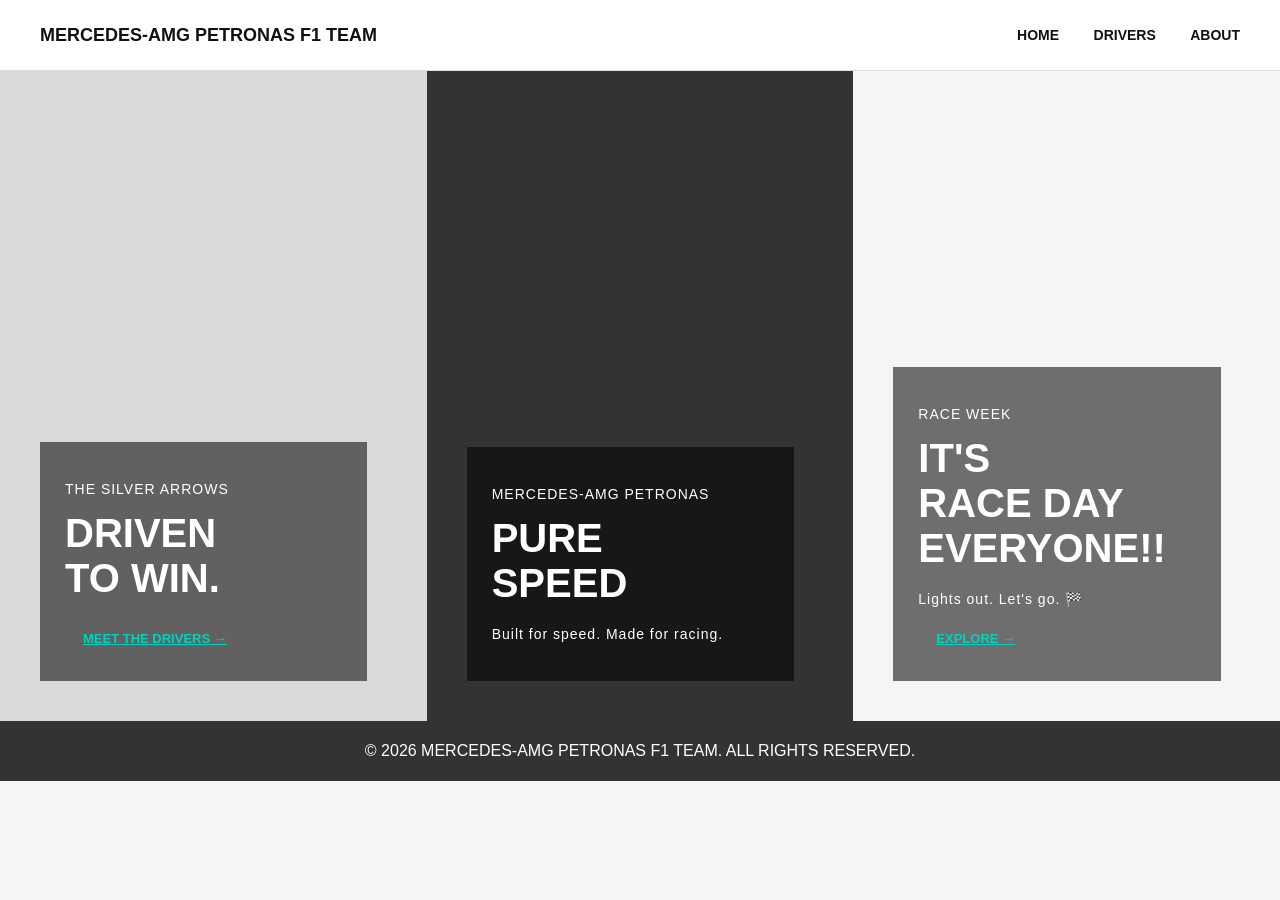
==== index.html @ a9249eb7 "Set homepage to index" ====
<!DOCTYPE html>
<html lang="en">
<head>
    <meta charset="UTF-8">
    <meta name="viewport" content="width=device-width, initial-scale=1.0">
    
    <title>Mercedes F1 | Silver Arrows</title>
    <link rel="stylesheet" href="Mercedes.css">
</head>
<body>
    <nav>
        <h2>MERCEDES-AMG PETRONAS F1 TEAM</h2>
        <div>
            <a href="index.html">HOME</a>
            <a href="drivers.html">DRIVERS</a>
            <a href="about.html">ABOUT</a>
        </div>
    </nav>

    <main>
        <section class="hero">
            <div class="box driver-box">
                <div class="content">
                    <p>THE SILVER ARROWS</p>
                    <h1>DRIVEN<br>TO WIN.</h1>
                    <a href="drivers.html">MEET THE DRIVERS →</a>
                </div>
            </div>

            <div class="box car-box">
                <div class="content">
                    <p>MERCEDES-AMG PETRONAS</p>
                    <h1>PURE<br>SPEED</h1>
                    <p>Built for speed. Made for racing.</p>
                </div>
            </div>

            <div class="box race-box">
                <div class="content">
                    <p>RACE WEEK</p>
                    <h1>IT'S<br>RACE DAY<br>EVERYONE!!</h1>
                    <p>Lights out. Let's go. 🏁</p>
                    <a href="drivers.html">EXPLORE →</a>
                </div>

            </div>
        </section>

    </main>

    <footer>
        <p>&copy; 2026 MERCEDES-AMG PETRONAS F1 TEAM. ALL RIGHTS RESERVED.</p>
    </footer>
</body>
</html>
---- Mercedes.css ----
body {
    margin: 0;
    font-family: Arial, sans-serif;
    background-color: #f5f5f5;
    color: #111111;
}

nav {
    height: 70px;
    padding: 0 40px;
    display: flex;
    align-items: center;
    justify-content: space-between;
    background-color: white;
    border-bottom: 1px solid #dddddd;

}

nav h2 {
    font-size: 18px;
    margin: 0;
}

nav a {
    color: #111111;
    text-decoration: none;
    margin-left: 30px;
    font-size: 14px;
    font-weight: bold;
}

nav a:hover {
    color: #00d2be;
}

.hero{
    display: grid;
    grid-template-columns: 1fr 1fr 1fr;
    height: 650px;
}

.box {
    position: relative;
    display: flex;
    align-items: flex-end;
    padding: 40px;
    background-size: cover;
    background-position: center;
}

.driver-box {
    background-color: #d9d9d9;
    background-image: url("https://i.pinimg.com/736x/b3/23/a8/b323a8b10117eecd147b188df614c7f4.jpg");
}

.car-box {
    background-color: #333333;
    background-image: url("https://i.pinimg.com/736x/27/18/01/2718015dd34df4bcba54d2dc2a3abade.jpg")
}

.race-box {
    background-image: url("https://i.pinimg.com/1200x/5d/0c/c6/5d0cc6815a29a4d0edc4a8cb8e2e0ef5.jpg")
}

.content {
    background-color: rgba(0, 0, 0, 0.55);
    padding: 25px;
    color: white;
    width: 80%;
}

.content p{
    font-size: 14px;
    letter-spacing: 1px;
}

.content h1{
    font-size: 40px;
    margin: 10px 0 20px;
}

.content a {
    display: inline-block;
    padding: 10px 18px;
    color: #00d2be;
    text-decoration: underline;
    font-weight: bold;
    font-size: 13px;
}

.content a:hover {
    background-color: white;
}

.race-box .content a {
    background-color: transparent;
    color: #00d2be;
}
.content a:hover {
    background-color: white;
}

footer {
    text-align: center;
    padding: 5px;
    background-color: #353232;
    color: white;
}


.drivers-header {
    text-align: center;
    padding: 60px 20px 20px;
}




.driver-header p{
    font-size: 14px;
    letter-spacing: 1px;
    color: #00d2be;
    font-weight: bold;
    margin: 0;

}

.driver-header h1{
    font-size: 36px;
    margin: 10px 0 0;

}

.drivers-grid {
    display: grid;
    flex-direction: column;
    gap: 30px;
    padding: 40px 60px 80px;
    max-width: 1000px;
    margin: 0 auto;

}

.driver-card {
    display: flex;
    flex-direction: row-reverse;
    align-items: stretch;
    background-color: white;
    border-radius: 8px;
    overflow: hidden;
    box-shadow: 0 4px 12px rgba(0, 0, 0, 0.08);
}

.driver-photo {
    flex: 0 0 320px;
    background-color: #d9d9d9;
    background-size: cover;
    background-position: center;
}

.driver-info {
    flex: 1;
    padding: 25px;
    position: relative;
}

.driver-number {
    position: absolute;
    top: -55px;
    right: 25px;
    font-size: 48px;
    font-weight: bold;
    color: white;
    text-shadow: 0 2px 8px rgba(0, 0, 0, 0.4);
}

.driver-info h2 {
    margin: 0 0 5px;
    font-size: 24px;
}

.driver-nationality {
    color: #00d2be;
    font-weight: bold;
    font-size: 13px;
    letter-spacing: 1px;
    margin: 0 0 15px;

}

.driver-bio {
    font-size: 14px;
    line-height: 1.6;
    color: #444444;
    margin: 0;
}

@media (max-width: 768px) {
    .drivers-grid {
        padding: 20px;
    }
 
    .driver-card {
        flex-direction: column;
    }
 
    .driver-photo {
        flex: 0 0 250px;
        width: 100%;
    }
}
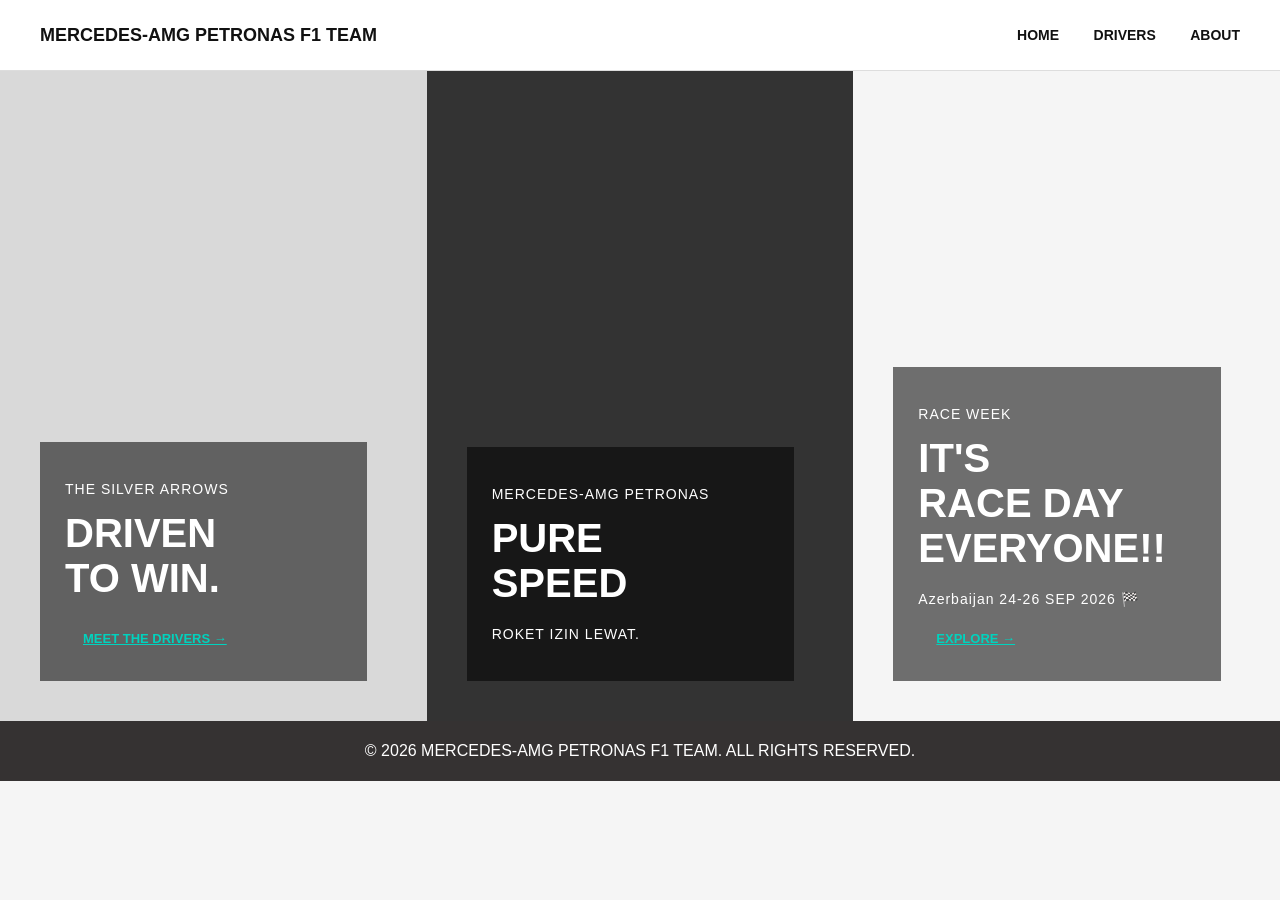
==== commit 80e4fc60: "Fix website code" ====
--- a/index.html
+++ b/index.html
@@ -31,7 +31,7 @@
                 <div class="content">
                     <p>MERCEDES-AMG PETRONAS</p>
                     <h1>PURE<br>SPEED</h1>
-                    <p>Built for speed. Made for racing.</p>
+                    <p>ROKET IZIN LEWAT.</p>
                 </div>
             </div>
 
@@ -39,7 +39,7 @@
                 <div class="content">
                     <p>RACE WEEK</p>
                     <h1>IT'S<br>RACE DAY<br>EVERYONE!!</h1>
-                    <p>Lights out. Let's go. 🏁</p>
+                    <p>Azerbaijan 24-26 SEP 2026 🏁</p>
                     <a href="drivers.html">EXPLORE →</a>
                 </div>
 
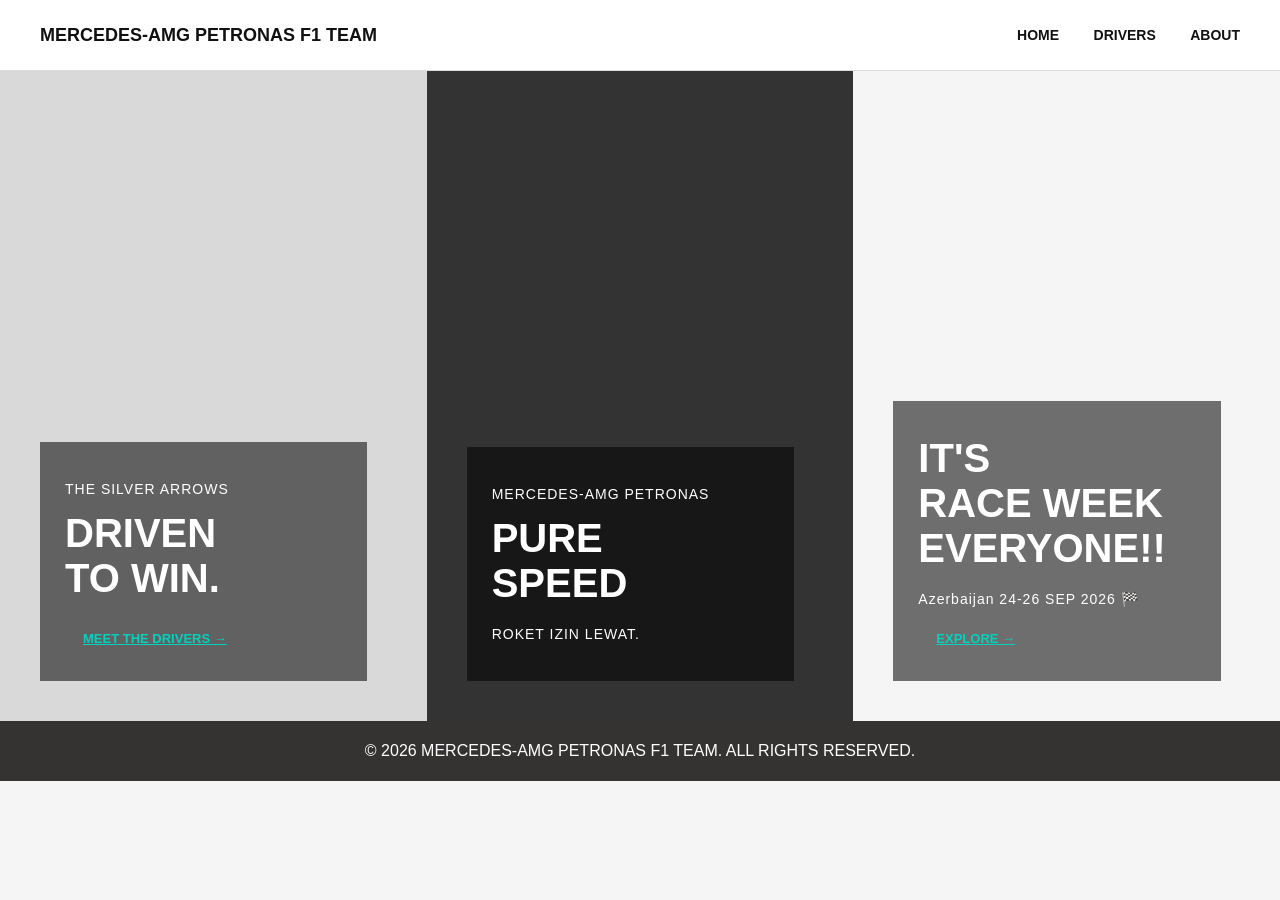
==== commit fe5cb5a5: "Fix website code" ====
--- a/index.html
+++ b/index.html
@@ -37,8 +37,7 @@
 
             <div class="box race-box">
                 <div class="content">
-                    <p>RACE WEEK</p>
-                    <h1>IT'S<br>RACE DAY<br>EVERYONE!!</h1>
+                    <h1>IT'S<br>RACE WEEK<br>EVERYONE!!</h1>
                     <p>Azerbaijan 24-26 SEP 2026 🏁</p>
                     <a href="drivers.html">EXPLORE →</a>
                 </div>
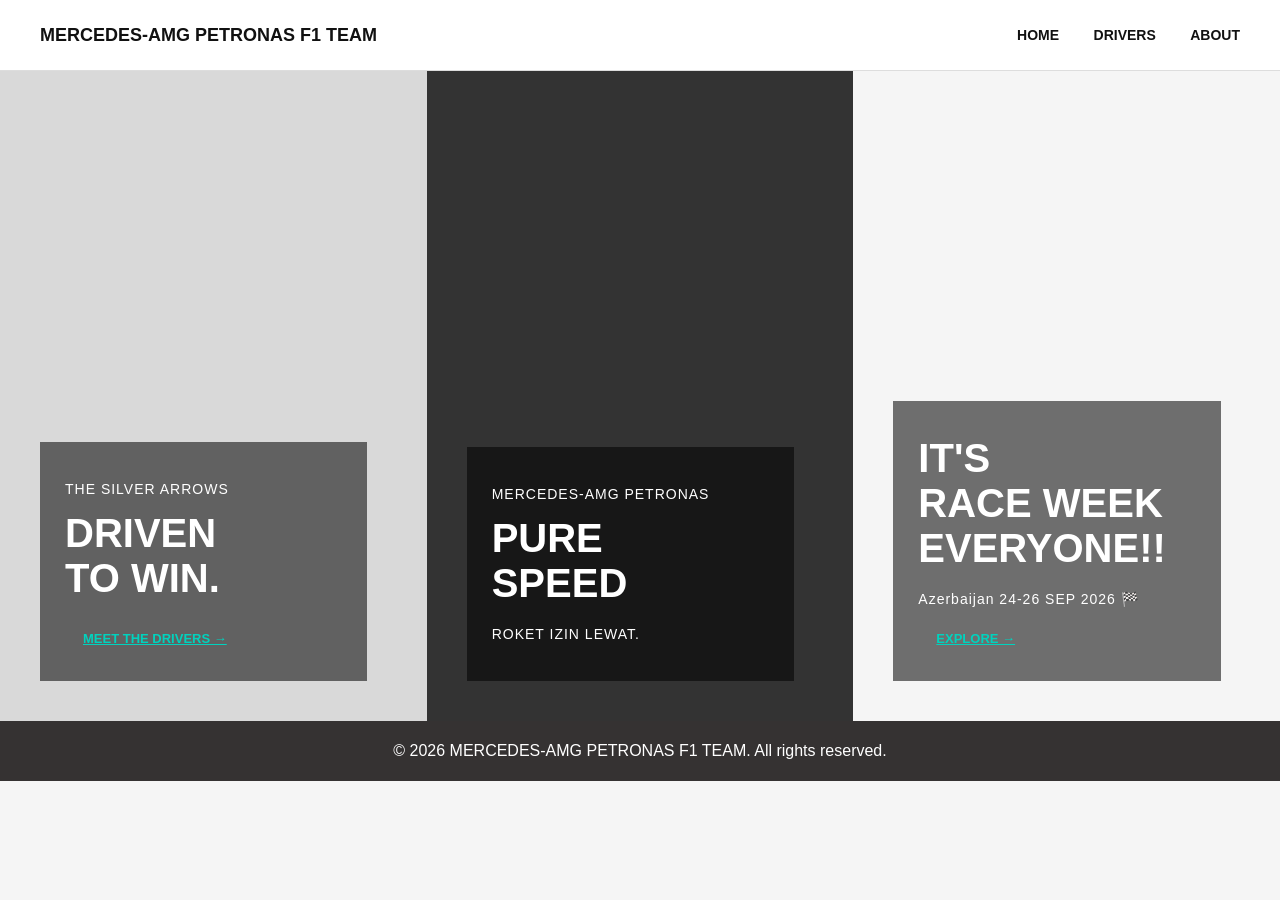
==== commit e08f8ce8: "Fix website code" ====
--- a/index.html
+++ b/index.html
@@ -48,7 +48,7 @@
     </main>
 
     <footer>
-        <p>&copy; 2026 MERCEDES-AMG PETRONAS F1 TEAM. ALL RIGHTS RESERVED.</p>
+        <p>&copy; 2026 MERCEDES-AMG PETRONAS F1 TEAM. All rights reserved.</p>
     </footer>
 </body>
 </html>
